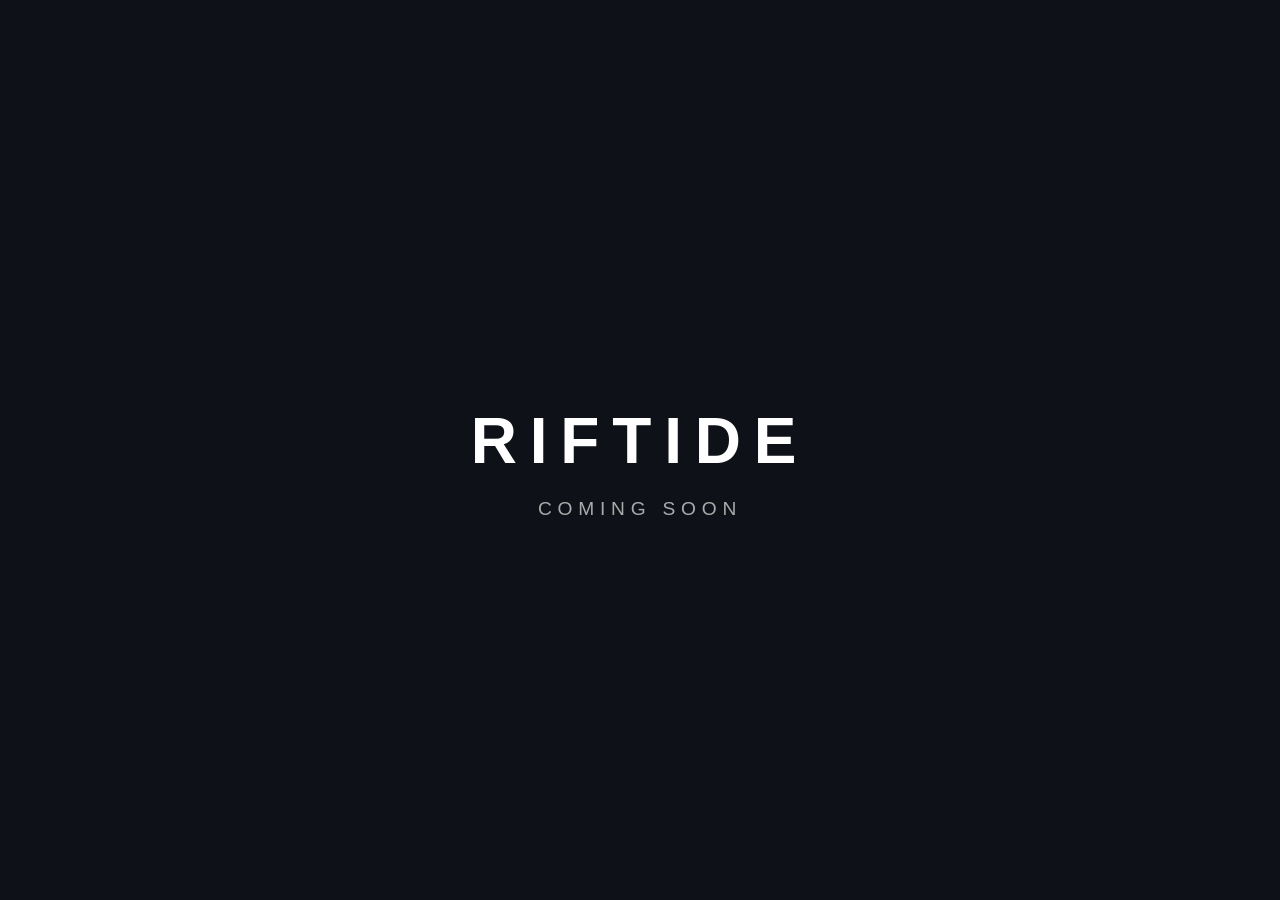
==== index.html @ 98be09d7 "Initial website Coming soon page" ====
<!DOCTYPE html>
<html lang="en">
<head>
  <meta charset="UTF-8" />
  <meta name="viewport" content="width=device-width, initial-scale=1.0" />
  <title>Riftide</title>

  <style>
    body {
      margin: 0;
      height: 100vh;
      display: flex;
      align-items: center;
      justify-content: center;
      background-color: #0e1117;
      color: #ffffff;
      font-family: Arial, Helvetica, sans-serif;
    }

    .container {
      text-align: center;
    }

    h1 {
      font-size: 4rem;
      letter-spacing: 0.2em;
      margin-bottom: 20px;
    }

    p {
      font-size: 1.2rem;
      letter-spacing: 0.3em;
      color: #aaa;
    }
  </style>
</head>
<body>

  <div class="container">
    <h1>RIFTIDE</h1>
    <p>COMING SOON</p>
  </div>

</body>
</html>
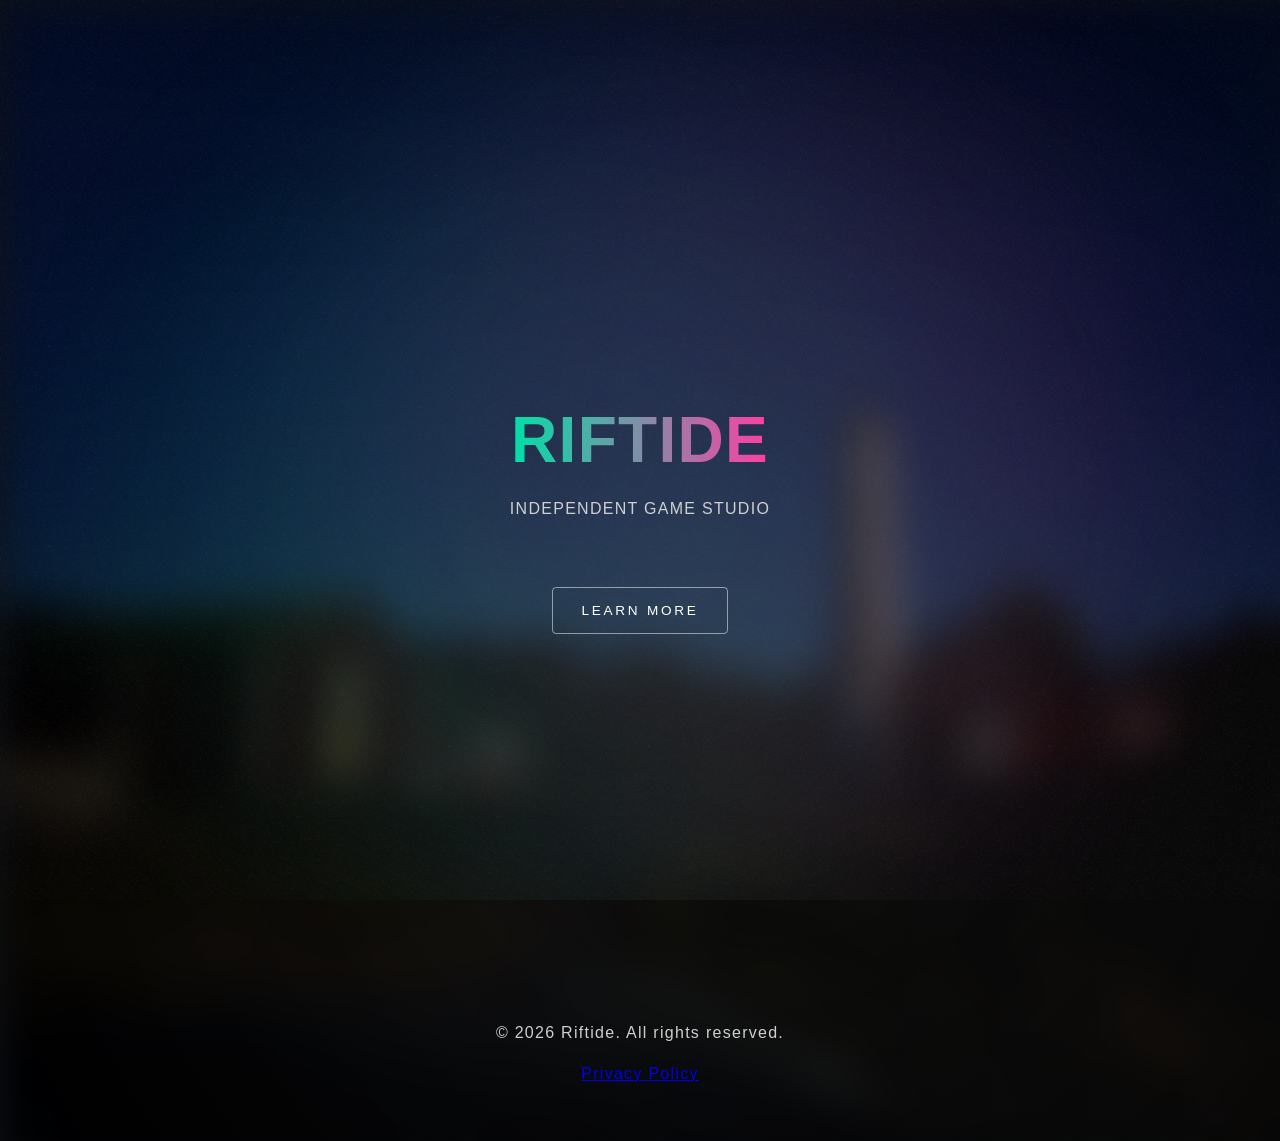
==== commit c57d144d: "Updating the website" ====
--- a/index.html
+++ b/index.html
@@ -1,45 +1,32 @@
 <!DOCTYPE html>
 <html lang="en">
 <head>
-  <meta charset="UTF-8" />
-  <meta name="viewport" content="width=device-width, initial-scale=1.0" />
-  <title>Riftide</title>
+<meta charset="UTF-8">
+<meta name="viewport" content="width=device-width, initial-scale=1.0">
+<title>Riftide</title>
+<link rel="stylesheet" href="style.css">
+</head>
 
-  <style>
-    body {
-      margin: 0;
-      height: 100vh;
-      display: flex;
-      align-items: center;
-      justify-content: center;
-      background-color: #0e1117;
-      color: #ffffff;
-      font-family: Arial, Helvetica, sans-serif;
-    }
-
-    .container {
-      text-align: center;
-    }
-
-    h1 {
-      font-size: 4rem;
-      letter-spacing: 0.2em;
-      margin-bottom: 20px;
-    }
-
-    p {
-      font-size: 1.2rem;
-      letter-spacing: 0.3em;
-      color: #aaa;
-    }
-  </style>
-</head>
 <body>
-
-  <div class="container">
-    <h1>RIFTIDE</h1>
-    <p>COMING SOON</p>
+  <!-- Background Layers -->
+  <div class="background"></div>
+  <div class="ripple"></div>
+  <div class="light"></div>
+  <div class="noise"></div>
+  <div class="orbs">
+    <div class="orb green"></div>
+    <div class="orb pink"></div>
   </div>
 
+  <!-- Hero Container -->
+  <div class="container hero">
+    <h1>RIFTIDE</h1>
+    <p>INDEPENDENT GAME STUDIO</p>
+    <a class="button" href="about.html">LEARN MORE</a>
+  </div>
+<footer>
+<p>&copy; 2026 Riftide. All rights reserved.</p>
+<p><a href="privacy-policy.html">Privacy Policy</a></p> 
+</footer>
 </body>
-</html>
+</html>
--- a/style.css
+++ b/style.css
@@ -0,0 +1,393 @@
+/* =========================
+   Base
+========================= */
+
+body{
+margin:0;
+background:#0e1117;
+color:#ffffff;
+font-family: -apple-system, BlinkMacSystemFont, "Segoe UI", Roboto, Arial, sans-serif;
+letter-spacing:0.08em;
+line-height:1.6;
+overflow-x:hidden;
+align-items: center;
+justify-content: center;
+opacity: 0;
+animation: pageFade 1s ease forwards;
+}
+
+@keyframes pageFade {
+  from { opacity: 0; }
+  to { opacity: 1; }
+}
+
+}
+
+/* =========================
+   Layout
+========================= */
+.centered {
+height: 100vh;             /* full viewport height */
+display: flex;
+flex-direction: column;     /* stack children vertically */
+align-items: center;        /* horizontal centering */
+justify-content: center;    /* vertical centering */
+text-align: center;         /* optional, good for text inside children */
+ }
+.container {
+  position: relative;
+  z-index: 10; /* ensures title and content are on top */
+  max-width: 900px;
+  margin: auto;
+  padding: 40px 30px; /* optional */
+  text-align: center;
+}
+.hero {
+  height: 100vh;             /* full viewport height */
+  display: flex;
+  flex-direction: column;     /* stack items vertically */
+  align-items: center;        /* horizontal centering */
+  justify-content: center;    /* vertical centering */
+  position: relative;
+  z-index: 10;                /* above all background layers */
+  text-align: center;
+}
+
+section{
+margin-top:80px;
+}
+
+/* =========================
+   Typography
+========================= */
+
+h1{
+
+font-size:clamp(2.5rem,6vw,4rem);
+
+background:linear-gradient(
+90deg,
+#00e0a8,
+#ff3ea5
+);
+margin-bottom:5px;
+-webkit-background-clip:text;
+-webkit-text-fill-color:transparent;
+
+}
+
+h2{
+font-size:1.6rem;
+letter-spacing:0.18em;
+margin-bottom:20px;
+color:#f5f5f5;
+}
+
+h3{
+font-size:1rem;
+letter-spacing:0.12em;
+margin-top:10px;
+}
+
+p{
+font-size:1rem;
+color:#cfcfcf;
+max-width:700px;
+margin:0 auto 15px;
+}
+
+/* =========================
+   Button
+========================= */
+
+.button{
+display:inline-block;
+margin-top:50px;
+padding:12px 28px;
+border:1px solid rgba(255,255,255,0.5);
+text-decoration:none;
+color:white;
+letter-spacing:0.2em;
+font-size:0.85rem;
+transition:all 0.25s ease;
+border-radius:4px;
+}
+
+.button:hover{
+background:white;
+color:#0e1117;
+box-shadow:0 0 12px rgba(255,255,255,0.4);
+transform:translateY(-2px);
+}
+
+/* =========================
+   Team
+========================= */
+
+.team-grid{
+display:grid;
+grid-template-columns:repeat(auto-fit,minmax(220px,1fr));
+gap:40px;
+margin-top:40px;
+}
+
+.member{
+padding:20px;
+border-radius:12px;
+
+background:rgba(255,255,255,0.04);
+border:1px solid rgba(255,255,255,0.08);
+
+backdrop-filter:blur(8px);
+
+transition:all 0.25s ease;
+}
+
+.member:hover{
+transform:translateY(-6px);
+background:rgba(255,255,255,0.06);
+}
+
+.member img{
+width:100%;
+border-radius:8px;
+margin-bottom:12px;
+}
+
+/* =========================
+   Background Effects
+========================= */
+
+.background {
+  position: fixed;
+  top: 0;
+  left: 0;
+  width: 130%;
+  height: 130%;
+  
+  /* Layered background: gradients on top, image underneath, fallback color at bottom */
+  background:
+    radial-gradient(circle at 20% 30%, rgba(0,224,168,0.35), transparent 45%),
+    radial-gradient(circle at 80% 60%, rgba(255,62,165,0.35), transparent 50%),
+    radial-gradient(circle at 50% 90%, rgba(0,224,168,0.25), transparent 50%),
+    url("images/bg-subtle.avif") center/cover no-repeat,
+    #0e1117;
+
+  /* optional blend mode to help gradients mix with image */
+  background-blend-mode: overlay;
+
+  animation: auroraMove 120s ease infinite;
+
+  filter: blur(20px);
+  z-index: 0;
+}
+
+.background::before {
+  content: "";
+  position: absolute;
+  top: 0; left: 0;
+  width: 100%; height: 100%;
+  background: url("images/bg-subtle.avif") center/cover no-repeat;
+  opacity: 0.15;       /* subtle peek-through */
+  z-index: -1;          /* behind gradients and other layers */
+}
+
+@keyframes auroraMove{
+
+0%{transform:translate(0,0);}
+50%{transform:translate(-5%,3%);}
+100%{transform:translate(0,0);}
+
+}
+.ripple{
+position:fixed;
+top:0;
+left:0;
+width:200%;
+height:200%;
+
+background:
+radial-gradient(circle at 30% 40%, rgba(255,255,255,0.05), transparent 40%),
+radial-gradient(circle at 70% 60%, rgba(255,255,255,0.04), transparent 45%);
+
+animation:rippleMove 60s linear infinite;
+
+z-index:1;
+}
+
+@keyframes rippleMove{
+
+0%{
+transform:translate(-10%, -10%) rotate(0deg);
+}
+
+50%{
+transform:translate(-15%, -12%) rotate(2deg);
+}
+
+100%{
+transform:translate(-10%, -10%) rotate(0deg);
+}
+
+}
+.noise{
+
+position:fixed;
+top:0;
+left:0;
+
+width:100%;
+height:100%;
+
+background-image:url("images/noise.png");
+
+opacity:0.5;
+
+pointer-events:none;
+
+z-index:1;
+
+}
+
+/* Ripple */
+
+.ripple{
+position:fixed;
+top:0;
+left:0;
+width:200%;
+height:200%;
+
+background:
+radial-gradient(circle at 30% 40%, rgba(255,255,255,0.05), transparent 40%),
+radial-gradient(circle at 70% 60%, rgba(255,255,255,0.04), transparent 45%);
+
+animation:rippleMove 60s linear infinite;
+
+z-index:1;
+}
+
+@keyframes rippleMove{
+
+0%{
+transform:translate(-10%, -10%) rotate(0deg);
+}
+
+50%{
+transform:translate(-15%, -12%) rotate(2deg);
+}
+
+100%{
+transform:translate(-10%, -10%) rotate(0deg);
+}
+
+}
+
+/* =========================
+   Footer
+========================= */
+
+footer{
+text-align: center;
+padding: 40px 20px;
+color: #aaa;
+font-size: 0.8rem;
+letter-spacing: 0.1em;
+z-index: 10;   /* make sure it's above background layers */
+position: relative;
+}
+}
+
+footer a{
+color: var(--accent1);      /* change to your desired color */
+text-decoration:none;
+}
+
+footer a:hover{
+text-decoration:underline;
+color: #00ffe0;       /* optional: slightly different shade on hover */
+}
+
+.subtitle{
+font-size:0.8rem;
+letter-spacing:0.3em;
+color:#aaa;
+margin-bottom:50px;
+text-transform:uppercase;
+}
+
+.role{
+font-size:0.8rem;
+color:#aaa;
+letter-spacing:0.15em;
+text-transform:uppercase;
+margin-top:6px;
+}
+
+:root{
+  --bg:#0e1117;
+  --muted:#cfcfcf;
+  --accent1:#00e0a8;
+  --accent2:#ff3ea5;
+  --card-bg: rgba(255,255,255,0.04);
+  --gap: 32px;
+}
+
+
+
+.orbs{
+
+position:fixed;
+top:0;
+left:0;
+
+width:100%;
+height:100%;
+
+overflow:hidden;
+
+z-index:0;
+
+}
+
+.orb{
+
+position:absolute;
+
+width:800px;
+height:800px;
+
+border-radius:100%;
+
+filter:blur(120px);
+
+opacity:0.10;
+
+animation:float 20s ease-in-out infinite;
+
+}
+
+.orb.green{
+
+background:#00e0a8;
+
+top:10%;
+left:15%;
+
+}
+
+.orb.pink{
+
+background:#ff3ea5;
+
+bottom:5%;
+right:10%;
+
+}
+
+@keyframes float{
+
+0%,100%{transform:translateY(0);}
+50%{transform:translateY(-40px);}
+
+}
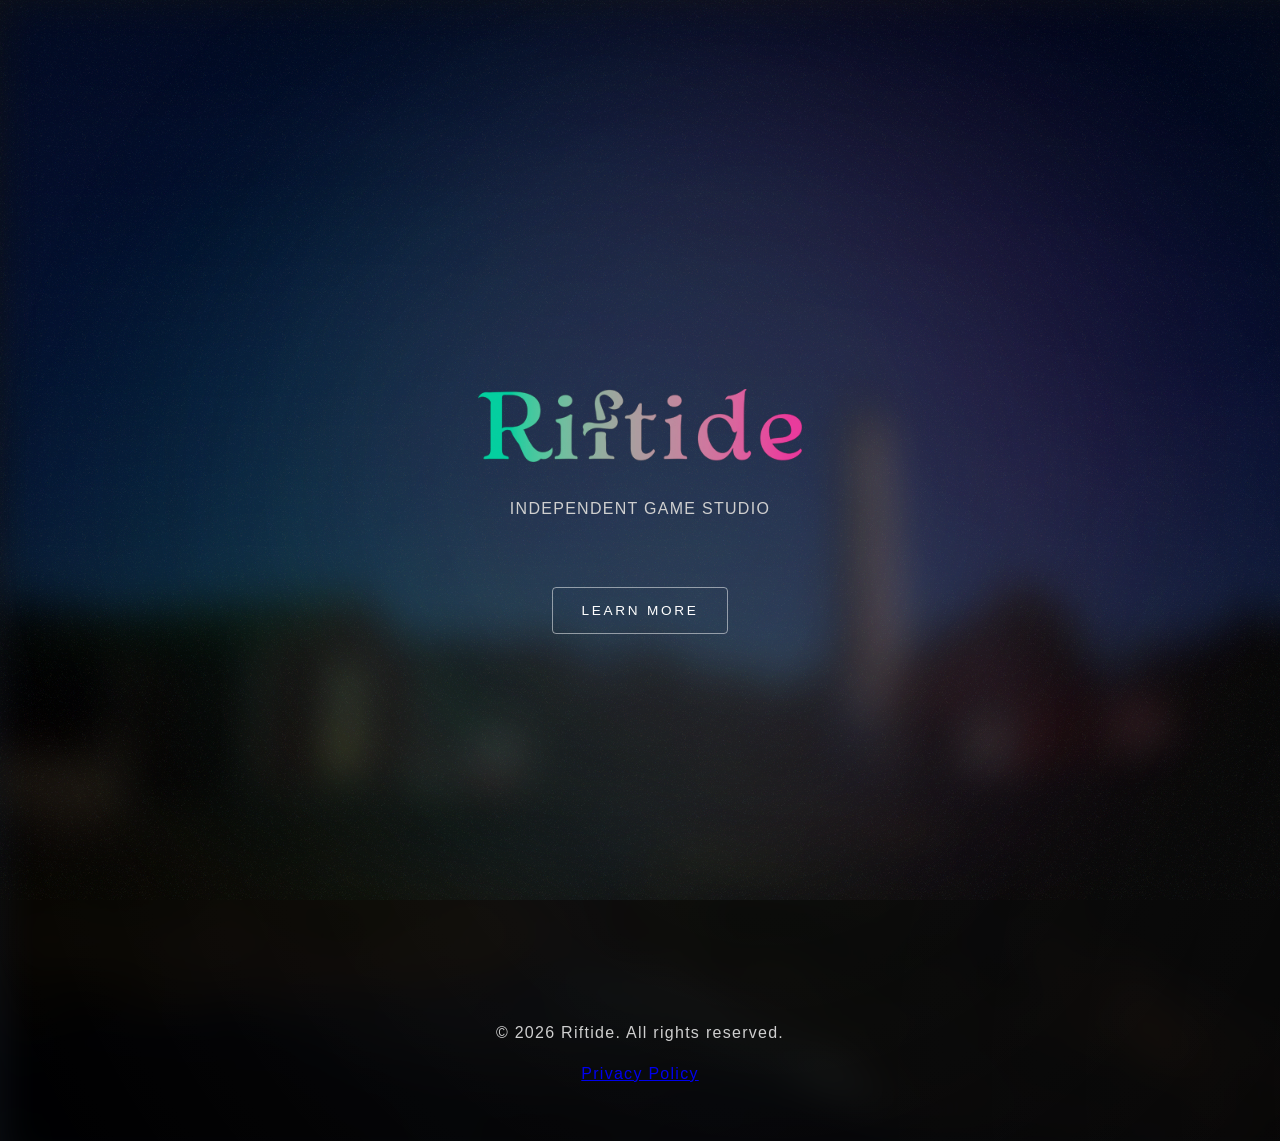
==== commit 5233445f: "Added the logo image" ====
--- a/index.html
+++ b/index.html
@@ -20,7 +20,11 @@
 
   <!-- Hero Container -->
   <div class="container hero">
-    <h1>RIFTIDE</h1>
+  <h1><picture>
+  <source type="image/avif" srcset="images/Riftide_Logo.avif 480w, images/Riftide_Logo.avif 800w">
+  <source type="image/webp" srcset="images/Riftide_Logo.avif, images/Riftide_Logo.avif 800w">
+  <img src="images/Riftide_Logo.avif" alt="Riftide Logo" loading="lazy" style="width:50%;height:auto;">
+</picture></h1>
     <p>INDEPENDENT GAME STUDIO</p>
     <a class="button" href="about.html">LEARN MORE</a>
   </div>
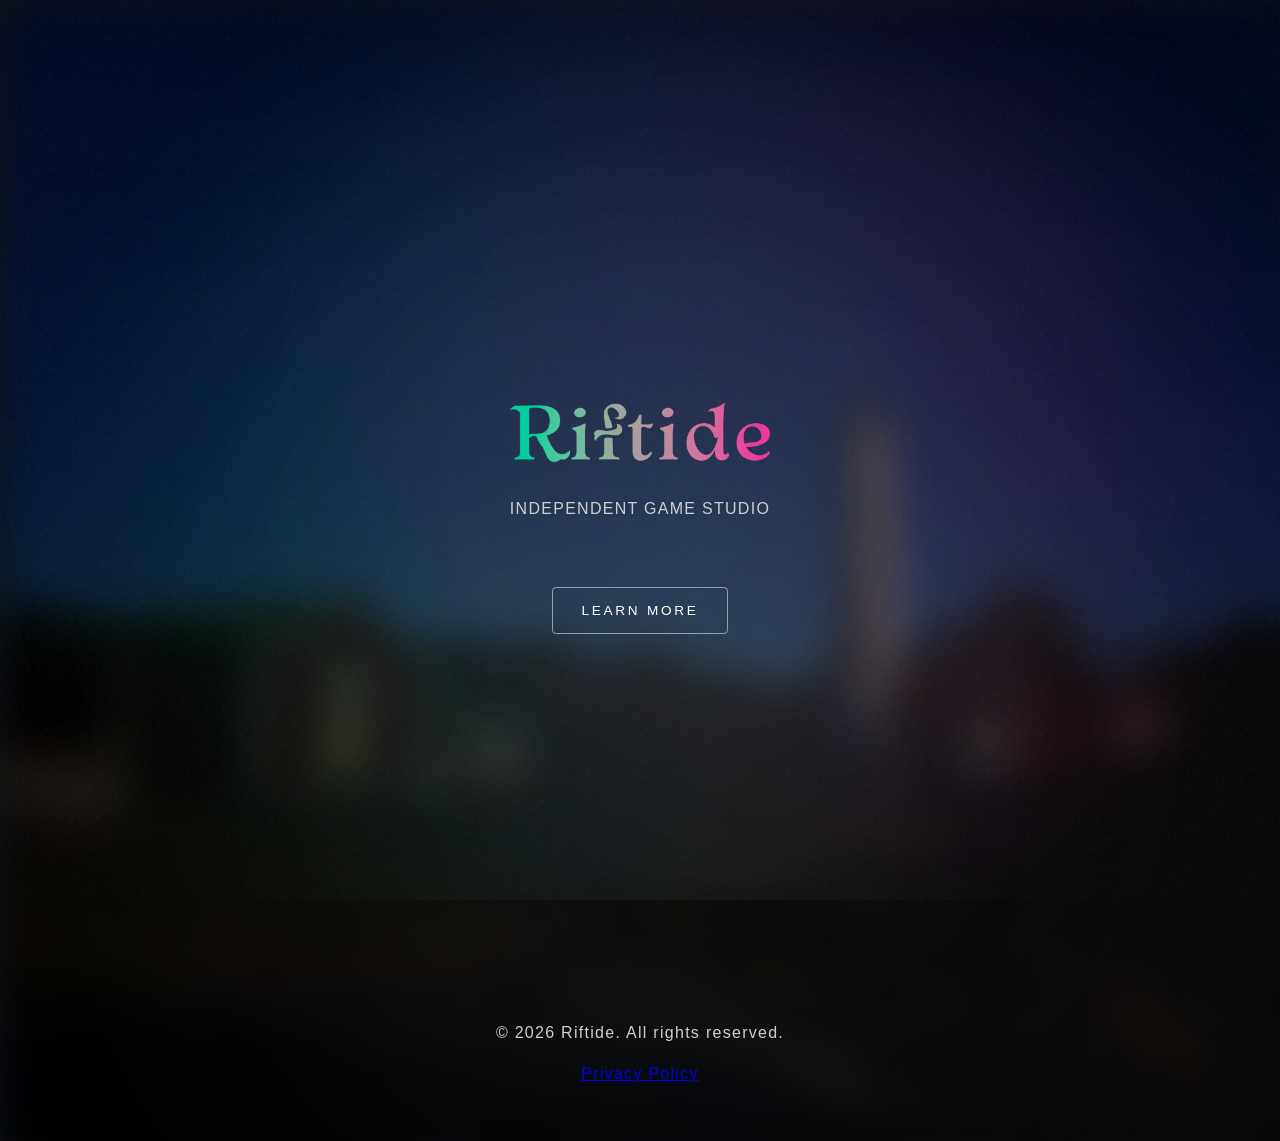
==== commit 0ca0370a: "logo size clamp" ====
--- a/index.html
+++ b/index.html
@@ -23,7 +23,8 @@
   <h1><picture>
   <source type="image/avif" srcset="images/Riftide_Logo.avif 480w, images/Riftide_Logo.avif 800w">
   <source type="image/webp" srcset="images/Riftide_Logo.avif, images/Riftide_Logo.avif 800w">
-  <img src="images/Riftide_Logo.avif" alt="Riftide Logo" loading="lazy" style="width:50%;height:auto;">
+  <img src="images/Riftide_Logo.avif" alt="Riftide Logo" loading="lazy"
+style="width: clamp(200px, 40%, 400px); height: auto;">
 </picture></h1>
     <p>INDEPENDENT GAME STUDIO</p>
     <a class="button" href="about.html">LEARN MORE</a>
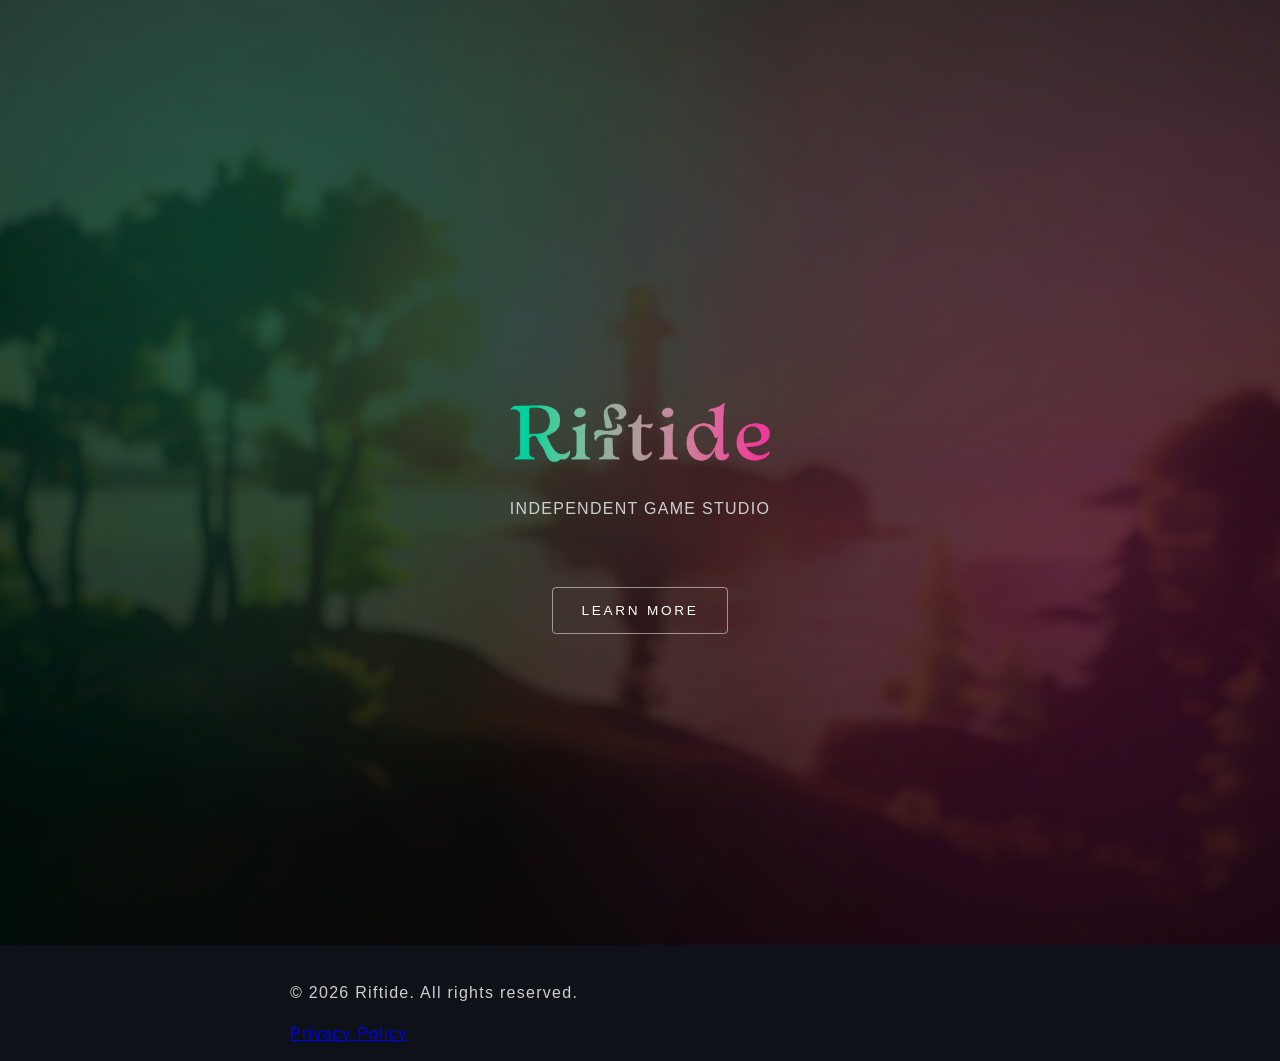
==== commit 0f7d148b: "deleted unnecessary lines" ====
--- a/index.html
+++ b/index.html
@@ -10,12 +10,8 @@
 <body>
   <!-- Background Layers -->
   <div class="background"></div>
-  <div class="ripple"></div>
   <div class="light"></div>
   <div class="noise"></div>
-  <div class="orbs">
-    <div class="orb green"></div>
-    <div class="orb pink"></div>
   </div>
 
   <!-- Hero Container -->
--- a/style.css
+++ b/style.css
@@ -78,7 +78,7 @@
 
 h2{
 font-size:1.6rem;
-letter-spacing:0.18em;
+letter-spacing:0.08em;
 margin-bottom:20px;
 color:#f5f5f5;
 }
@@ -158,236 +158,92 @@
    Background Effects
 ========================= */
 
+:root {
+  --bg: #0e1117;
+  --muted: #cfcfcf;
+  --accent1: #00e0a8;
+  --accent2: #ff3ea5;
+  --card-bg: rgba(255,255,255,0.04);
+  --gap: 32px;
+}
+
+/* 1. Optimized Background: Reduced size to 110% to lower paint area */
 .background {
+  position: fixed;
+  top: -5dvh; 
+  left: -5vw; 
+  width: 110vw;
+  height: 110dvh;
+  background-color: var(--bg);
+  background-image: 
+    radial-gradient(circle at 20% 30%, rgba(0,224,168,0.2), transparent 45%),
+    radial-gradient(circle at 80% 60%, rgba(255,62,165,0.2), transparent 50%),
+    url("images/bg2.avif");
+  background-position: center;
+  background-size: cover;
+  background-repeat: no-repeat;
+  
+
+
+/* 3. Ripple: Combined and Deduplicated */
+.ripple {
+  position: fixed;
+  top: -10%;
+  left: -10%;
+  width: 120%;
+  height: 120%;
+  background: 
+    radial-gradient(circle at 30% 40%, rgba(255,255,255,0.03), transparent 40%),
+    radial-gradient(circle at 70% 60%, rgba(255,255,255,0.02), transparent 45%);
+  animation: rippleMove 60s linear infinite;
+  z-index: 1;
+  pointer-events: none;
+}
+
+/* 4. Noise: Added specific display optimization */
+.noise {
   position: fixed;
   top: 0;
   left: 0;
-  width: 130%;
-  height: 130%;
-  
-  /* Layered background: gradients on top, image underneath, fallback color at bottom */
-  background:
-    radial-gradient(circle at 20% 30%, rgba(0,224,168,0.35), transparent 45%),
-    radial-gradient(circle at 80% 60%, rgba(255,62,165,0.35), transparent 50%),
-    radial-gradient(circle at 50% 90%, rgba(0,224,168,0.25), transparent 50%),
-    url("images/bg-subtle.avif") center/cover no-repeat,
-    #0e1117;
-
-  /* optional blend mode to help gradients mix with image */
-  background-blend-mode: overlay;
-
-  animation: auroraMove 120s ease infinite;
-
-  filter: blur(20px);
-  z-index: 0;
-}
-
-.background::before {
-  content: "";
-  position: absolute;
-  top: 0; left: 0;
-  width: 100%; height: 100%;
-  background: url("images/bg-subtle.avif") center/cover no-repeat;
-  opacity: 0.15;       /* subtle peek-through */
-  z-index: -1;          /* behind gradients and other layers */
-}
-
-@keyframes auroraMove{
-
-0%{transform:translate(0,0);}
-50%{transform:translate(-5%,3%);}
-100%{transform:translate(0,0);}
-
-}
-.ripple{
-position:fixed;
-top:0;
-left:0;
-width:200%;
-height:200%;
-
-background:
-radial-gradient(circle at 30% 40%, rgba(255,255,255,0.05), transparent 40%),
-radial-gradient(circle at 70% 60%, rgba(255,255,255,0.04), transparent 45%);
-
-animation:rippleMove 60s linear infinite;
-
-z-index:1;
-}
-
-@keyframes rippleMove{
-
-0%{
-transform:translate(-10%, -10%) rotate(0deg);
-}
-
-50%{
-transform:translate(-15%, -12%) rotate(2deg);
-}
-
-100%{
-transform:translate(-10%, -10%) rotate(0deg);
-}
-
-}
-.noise{
-
-position:fixed;
-top:0;
-left:0;
-
-width:100%;
-height:100%;
-
-background-image:url("images/noise.png");
-
-opacity:0.5;
-
-pointer-events:none;
-
-z-index:1;
-
-}
-
-/* Ripple */
-
-.ripple{
-position:fixed;
-top:0;
-left:0;
-width:200%;
-height:200%;
-
-background:
-radial-gradient(circle at 30% 40%, rgba(255,255,255,0.05), transparent 40%),
-radial-gradient(circle at 70% 60%, rgba(255,255,255,0.04), transparent 45%);
-
-animation:rippleMove 60s linear infinite;
-
-z-index:1;
-}
-
-@keyframes rippleMove{
-
-0%{
-transform:translate(-10%, -10%) rotate(0deg);
-}
-
-50%{
-transform:translate(-15%, -12%) rotate(2deg);
-}
-
-100%{
-transform:translate(-10%, -10%) rotate(0deg);
-}
-
-}
-
-/* =========================
-   Footer
-========================= */
-
-footer{
-text-align: center;
-padding: 40px 20px;
-color: #aaa;
-font-size: 0.8rem;
-letter-spacing: 0.1em;
-z-index: 10;   /* make sure it's above background layers */
-position: relative;
-}
-}
-
-footer a{
-color: var(--accent1);      /* change to your desired color */
-text-decoration:none;
-}
-
-footer a:hover{
-text-decoration:underline;
-color: #00ffe0;       /* optional: slightly different shade on hover */
-}
-
-.subtitle{
-font-size:0.8rem;
-letter-spacing:0.3em;
-color:#aaa;
-margin-bottom:50px;
-text-transform:uppercase;
-}
-
-.role{
-font-size:0.8rem;
-color:#aaa;
-letter-spacing:0.15em;
-text-transform:uppercase;
-margin-top:6px;
-}
-
-:root{
-  --bg:#0e1117;
-  --muted:#cfcfcf;
-  --accent1:#00e0a8;
-  --accent2:#ff3ea5;
-  --card-bg: rgba(255,255,255,0.04);
-  --gap: 32px;
-}
-
-
-
-.orbs{
-
-position:fixed;
-top:0;
-left:0;
-
-width:100%;
-height:100%;
-
-overflow:hidden;
-
-z-index:0;
-
-}
-
-.orb{
-
-position:absolute;
-
-width:800px;
-height:800px;
-
-border-radius:100%;
-
-filter:blur(120px);
-
-opacity:0.10;
-
-animation:float 20s ease-in-out infinite;
-
-}
-
-.orb.green{
-
-background:#00e0a8;
-
-top:10%;
-left:15%;
-
-}
-
-.orb.pink{
-
-background:#ff3ea5;
-
-bottom:5%;
-right:10%;
-
-}
-
-@keyframes float{
-
-0%,100%{transform:translateY(0);}
-50%{transform:translateY(-40px);}
-
-}+  width: 100%;
+  height: 100%;
+  background-image: url("images/noise.png");
+  opacity: 0.3; /* Slightly lower opacity for clarity */
+  pointer-events: none;
+  z-index: 2;
+  /* Prevents Chrome from trying to "smooth" the noise texture */
+  image-rendering: pixelated; 
+}
+
+/* Keyframes Optimized for GPU */
+@keyframes auroraMove {
+  0%, 100% { transform: translate3d(0,0,0); }
+  50% { transform: translate3d(-2%, 1%, 0); }
+}
+
+@keyframes float {
+  0%, 100% { transform: translate3d(0,0,0); }
+  50% { transform: translate3d(0, -30px, 0); }
+}
+
+@keyframes rippleMove {
+  0% { transform: translate3d(0,0,0) rotate(0deg); }
+  100% { transform: translate3d(0,0,0) rotate(360deg); } /* Cleaner rotation */
+}
+
+/* Footer & Typography */
+footer {
+  position: relative;
+  text-align: center;
+  padding: 60px 20px;
+  color: #aaa;
+  font-size: 0.8rem;
+  letter-spacing: 0.1em;
+  z-index: 10;
+}
+
+footer a { color: var(--accent1); text-decoration: none; transition: color 0.3s; }
+footer a:hover { text-decoration: underline; color: #00ffe0; }
+
+.subtitle { font-size: 0.8rem; letter-spacing: 0.3em; color: #aaa; margin-bottom: 50px; text-transform: uppercase; }
+.role { font-size: 0.8rem; color: #aaa; letter-spacing: 0.15em; text-transform: uppercase; margin-top: 6px; }
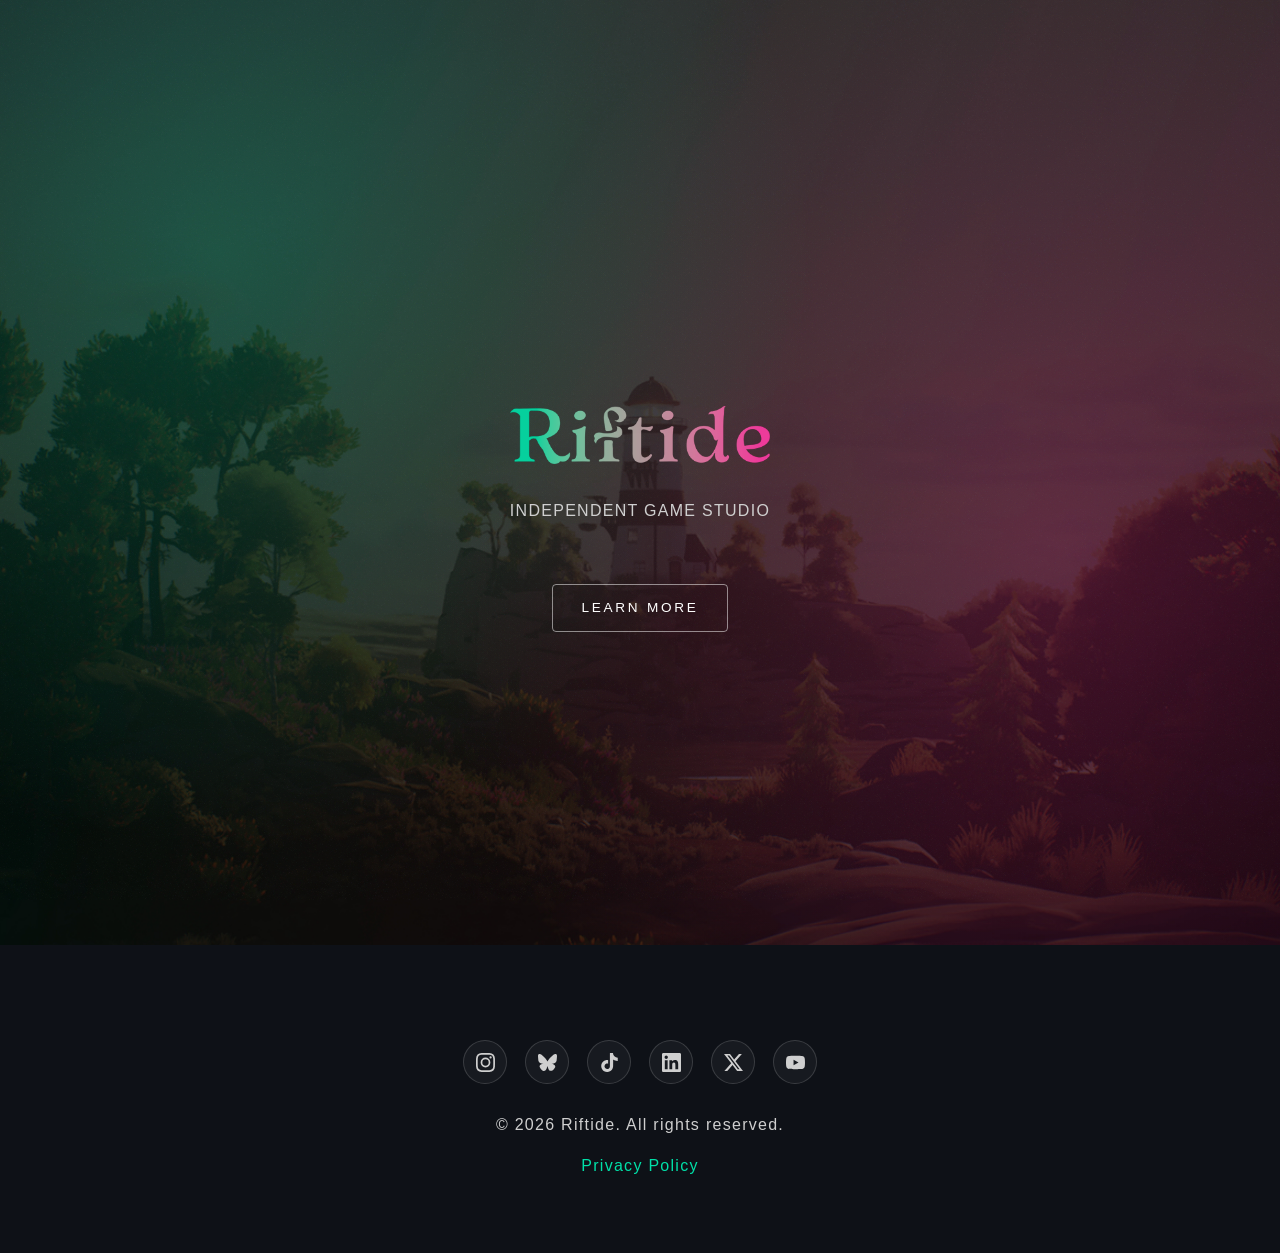
==== commit 3afd0194: "website update" ====
--- a/index.html
+++ b/index.html
@@ -4,17 +4,26 @@
 <meta charset="UTF-8">
 <meta name="viewport" content="width=device-width, initial-scale=1.0">
 <title>Riftide</title>
+<meta name="description" content="Riftide is an independent game studio from Finland crafting story-driven games — worlds to step into and stories that stay with you.">
+<link rel="canonical" href="https://riftidestudio.com/">
+<meta property="og:type" content="website">
+<meta property="og:site_name" content="Riftide">
+<meta property="og:title" content="RIFTIDE — Independent Game Studio">
+<meta property="og:description" content="Riftide is an independent game studio from Finland crafting story-driven games — worlds to step into and stories that stay with you.">
+<meta property="og:image" content="https://riftidestudio.com/social-preview.png">
+<meta property="og:url" content="https://riftidestudio.com/">
+<meta name="twitter:card" content="summary_large_image">
 <link rel="stylesheet" href="style.css">
+<script type="application/ld+json">
+{"@context":"https://schema.org","@type":"Organization","name":"Riftide","url":"https://riftidestudio.com","logo":"https://riftidestudio.com/images/Riftide_Logo.avif","sameAs":["https://www.instagram.com/riftidestudio","https://bsky.app/profile/riftide.bsky.social","https://www.tiktok.com/@riftidestudio","https://www.linkedin.com/company/riftide","https://x.com/YOUR_HANDLE","https://www.youtube.com/@YOUR_HANDLE"]}
+</script>
 </head>
 
 <body>
-  <!-- Background Layers -->
   <div class="background"></div>
   <div class="light"></div>
   <div class="noise"></div>
-  </div>
 
-  <!-- Hero Container -->
   <div class="container hero">
   <h1><picture>
   <source type="image/avif" srcset="images/Riftide_Logo.avif 480w, images/Riftide_Logo.avif 800w">
@@ -23,9 +32,20 @@
 style="width: clamp(200px, 40%, 400px); height: auto;">
 </picture></h1>
     <p>INDEPENDENT GAME STUDIO</p>
-    <a class="button" href="about.html">LEARN MORE</a>
+    <div class="cta-row">
+     
+	 <a class="button" href="about.html">LEARN MORE</a>
+    </div>
   </div>
 <footer>
+<div class="socials" aria-label="Riftide on social media">
+<a href="https://www.instagram.com/riftidestudio" target="_blank" rel="noopener" aria-label="Instagram"><svg viewBox="0 0 24 24" xmlns="http://www.w3.org/2000/svg" aria-hidden="true"><path d="M12 2.163c3.204 0 3.584.012 4.85.07 3.252.148 4.771 1.691 4.919 4.919.058 1.265.069 1.645.069 4.849 0 3.205-.012 3.584-.069 4.849-.149 3.225-1.664 4.771-4.919 4.919-1.266.058-1.644.07-4.85.07-3.204 0-3.584-.012-4.849-.07-3.26-.149-4.771-1.699-4.919-4.92-.058-1.265-.07-1.644-.07-4.849 0-3.204.013-3.583.07-4.849.149-3.227 1.664-4.771 4.919-4.919 1.266-.057 1.645-.069 4.849-.069zM12 0C8.741 0 8.333.014 7.053.072 2.695.272.273 2.69.073 7.052.014 8.333 0 8.741 0 12c0 3.259.014 3.668.072 4.948.2 4.358 2.618 6.78 6.98 6.98C8.333 23.986 8.741 24 12 24c3.259 0 3.668-.014 4.948-.072 4.354-.2 6.782-2.618 6.979-6.98.059-1.28.073-1.689.073-4.948 0-3.259-.014-3.667-.072-4.947-.196-4.354-2.617-6.78-6.979-6.98C15.668.014 15.259 0 12 0zm0 5.838a6.162 6.162 0 1 0 0 12.324 6.162 6.162 0 0 0 0-12.324zM12 16a4 4 0 1 1 0-8 4 4 0 0 1 0 8zm6.406-11.845a1.44 1.44 0 1 0 0 2.881 1.44 1.44 0 0 0 0-2.881z"/></svg></a>
+<a href="https://bsky.app/profile/riftide.bsky.social" target="_blank" rel="noopener" aria-label="Bluesky"><svg viewBox="0 0 24 24" xmlns="http://www.w3.org/2000/svg" aria-hidden="true"><path d="M12 10.8c-1.087-2.114-4.046-6.053-6.798-7.995C2.566.944 1.561 1.266.902 1.565.139 1.908 0 3.08 0 3.768c0 .69.378 5.65.624 6.479.815 2.736 3.713 3.66 6.383 3.364.136-.02.275-.039.415-.056-.138.022-.276.04-.415.056-3.912.58-7.387 2.005-2.83 7.078 5.013 5.19 6.87-1.113 7.823-4.308.953 3.195 2.05 9.271 7.733 4.308 4.267-4.308 1.172-6.498-2.74-7.078a8.741 8.741 0 0 1-.415-.056c.14.017.279.036.415.056 2.67.297 5.568-.628 6.383-3.364.246-.828.624-5.79.624-6.478 0-.69-.139-1.861-.902-2.206-.659-.298-1.664-.62-4.3 1.24C16.046 4.748 13.087 8.687 12 10.8Z"/></svg></a>
+<a href="https://www.tiktok.com/@riftidestudio" target="_blank" rel="noopener" aria-label="TikTok"><svg viewBox="0 0 24 24" xmlns="http://www.w3.org/2000/svg" aria-hidden="true"><path d="M12.525.02c1.31-.02 2.61-.01 3.91-.02.08 1.53.63 3.09 1.75 4.17 1.12 1.11 2.7 1.62 4.24 1.79v4.03c-1.44-.05-2.89-.35-4.2-.97-.57-.26-1.1-.59-1.62-.93-.01 2.92.01 5.84-.02 8.75-.08 1.4-.54 2.79-1.35 3.94-1.31 1.92-3.58 3.17-5.91 3.21-1.43.08-2.86-.31-4.08-1.03-2.02-1.19-3.44-3.37-3.65-5.71-.02-.5-.03-1-.01-1.49.18-1.9 1.12-3.72 2.58-4.96 1.66-1.44 3.98-2.13 6.15-1.72.02 1.48-.04 2.96-.04 4.44-.99-.32-2.15-.23-3.02.37-.63.41-1.11 1.04-1.36 1.75-.21.51-.15 1.07-.14 1.61.24 1.64 1.82 3.02 3.5 2.87 1.12-.01 2.19-.66 2.77-1.61.19-.33.4-.67.41-1.06.1-1.79.06-3.57.07-5.36.01-4.03-.01-8.05.02-12.07z"/></svg></a>
+<a href="https://www.linkedin.com/company/riftide" target="_blank" rel="noopener" aria-label="LinkedIn"><svg viewBox="0 0 24 24" xmlns="http://www.w3.org/2000/svg" aria-hidden="true"><path d="M20.447 20.452h-3.554v-5.569c0-1.328-.027-3.037-1.852-3.037-1.853 0-2.136 1.445-2.136 2.939v5.667H9.351V9h3.414v1.561h.046c.477-.9 1.637-1.85 3.37-1.85 3.601 0 4.267 2.37 4.267 5.455v6.286zM5.337 7.433c-1.144 0-2.063-.926-2.063-2.065 0-1.138.92-2.063 2.063-2.063 1.14 0 2.064.925 2.064 2.063 0 1.139-.925 2.065-2.064 2.065zm1.782 13.019H3.555V9h3.564v11.452zM22.225 0H1.771C.792 0 0 .774 0 1.729v20.542C0 23.227.792 24 1.771 24h20.451C23.2 24 24 23.227 24 22.271V1.729C24 .774 23.2 0 22.225 0z"/></svg></a>
+<a href="https://x.com/riftidestudio" target="_blank" rel="noopener" aria-label="X (Twitter)"><svg viewBox="0 0 24 24" xmlns="http://www.w3.org/2000/svg" aria-hidden="true"><path d="M18.901 1.153h3.68l-8.04 9.19L24 22.846h-7.406l-5.8-7.584-6.638 7.584H.474l8.6-9.83L0 1.154h7.594l5.243 6.932ZM17.61 20.644h2.039L6.486 3.24H4.298Z"/></svg></a>
+<a href="https://www.youtube.com/@riftidestudio" target="_blank" rel="noopener" aria-label="YouTube"><svg viewBox="0 0 24 24" xmlns="http://www.w3.org/2000/svg" aria-hidden="true"><path d="M23.498 6.186a3.016 3.016 0 0 0-2.122-2.136C19.505 3.545 12 3.545 12 3.545s-7.505 0-9.377.505A3.017 3.017 0 0 0 .502 6.186C0 8.07 0 12 0 12s0 3.93.502 5.814a3.016 3.016 0 0 0 2.122 2.136c1.871.505 9.376.505 9.376.505s7.505 0 9.377-.505a3.015 3.015 0 0 0 2.122-2.136C24 15.93 24 12 24 12s0-3.93-.502-5.814zM9.545 15.568V8.432L15.818 12l-6.273 3.568z"/></svg></a>
+</div>
 <p>&copy; 2026 Riftide. All rights reserved.</p>
 <p><a href="privacy-policy.html">Privacy Policy</a></p> 
 </footer>
--- a/style.css
+++ b/style.css
@@ -19,8 +19,6 @@
 @keyframes pageFade {
   from { opacity: 0; }
   to { opacity: 1; }
-}
-
 }
 
 /* =========================
@@ -182,7 +180,7 @@
   background-position: center;
   background-size: cover;
   background-repeat: no-repeat;
-  
+  }
 
 
 /* 3. Ripple: Combined and Deduplicated */
@@ -246,4 +244,209 @@
 footer a:hover { text-decoration: underline; color: #00ffe0; }
 
 .subtitle { font-size: 0.8rem; letter-spacing: 0.3em; color: #aaa; margin-bottom: 50px; text-transform: uppercase; }
-.role { font-size: 0.8rem; color: #aaa; letter-spacing: 0.15em; text-transform: uppercase; margin-top: 6px; }+.role { font-size: 0.8rem; color: #aaa; letter-spacing: 0.15em; text-transform: uppercase; margin-top: 6px; }
+
+/* =========================
+   Social Links
+========================= */
+
+.socials{
+display:flex;
+justify-content:center;
+align-items:center;
+gap:18px;
+margin-bottom:28px;
+}
+
+.socials a{
+display:inline-flex;
+align-items:center;
+justify-content:center;
+width:42px;
+height:42px;
+border-radius:50%;
+color:#cfcfcf;
+text-decoration:none;
+border:1px solid rgba(255,255,255,0.15);
+background:rgba(255,255,255,0.04);
+transition:all 0.25s ease;
+}
+
+.socials a svg{
+width:19px;
+height:19px;
+fill:currentColor;
+}
+
+.socials a:hover,
+.socials a:focus-visible{
+color:#ffffff;
+border-color:var(--accent1);
+box-shadow:0 0 12px rgba(0,224,168,0.35);
+transform:translateY(-3px);
+}
+
+/* =========================
+   Steam Button (primary CTA)
+========================= */
+
+.button-steam{
+display:inline-flex;
+align-items:center;
+gap:12px;
+margin-top:30px;
+padding:14px 32px;
+border-radius:4px;
+text-decoration:none;
+color:#0e1117;
+font-weight:700;
+font-size:0.9rem;
+letter-spacing:0.2em;
+background:linear-gradient(90deg,var(--accent1),var(--accent2));
+box-shadow:0 0 18px rgba(0,224,168,0.25);
+transition:all 0.25s ease;
+}
+
+.button-steam svg{
+width:22px;
+height:22px;
+fill:currentColor;
+flex-shrink:0;
+}
+
+.button-steam:hover,
+.button-steam:focus-visible{
+transform:translateY(-2px);
+box-shadow:0 0 26px rgba(255,62,165,0.45);
+}
+
+/* Hero CTA row: Steam button + secondary button side by side */
+.cta-row{
+display:flex;
+flex-wrap:wrap;
+justify-content:center;
+align-items:center;
+gap:18px;
+margin-top:45px;
+}
+
+.cta-row .button,
+.cta-row .button-steam{
+margin-top:0;
+}
+
+@media (prefers-reduced-motion: reduce){
+.socials a,
+.button-steam,
+.button{
+transition:none;
+}
+.socials a:hover,
+.button-steam:hover,
+.button:hover{
+transform:none;
+}
+}
+
+/* =========================
+   Screenshot Gallery
+========================= */
+
+.gallery{
+position:relative;
+max-width:760px;
+margin:40px auto 0;
+border-radius:12px;
+overflow:hidden;
+border:1px solid rgba(255,255,255,0.08);
+background:rgba(255,255,255,0.04);
+}
+
+.gallery:focus-visible{
+outline:2px solid var(--accent1);
+outline-offset:3px;
+}
+
+.gallery-track{
+display:flex;
+transition:transform 0.45s ease;
+}
+
+.gallery-slide{
+flex:0 0 100%;
+margin:0;
+aspect-ratio:16/9;
+}
+
+.gallery-slide img{
+width:100%;
+height:100%;
+object-fit:cover;
+display:block;
+}
+
+.gallery-btn{
+position:absolute;
+top:50%;
+transform:translateY(-50%);
+width:42px;
+height:42px;
+display:flex;
+align-items:center;
+justify-content:center;
+border-radius:50%;
+border:1px solid rgba(255,255,255,0.25);
+background:rgba(14,17,23,0.55);
+color:#ffffff;
+cursor:pointer;
+transition:border-color 0.25s ease, box-shadow 0.25s ease;
+backdrop-filter:blur(4px);
+}
+
+.gallery-btn svg{
+width:20px;
+height:20px;
+}
+
+.gallery-btn.prev{left:12px;}
+.gallery-btn.next{right:12px;}
+
+.gallery-btn:hover,
+.gallery-btn:focus-visible{
+border-color:var(--accent1);
+box-shadow:0 0 12px rgba(0,224,168,0.35);
+}
+
+.gallery-dots{
+display:flex;
+justify-content:center;
+gap:10px;
+margin-top:16px;
+}
+
+.gallery-dot{
+width:10px;
+height:10px;
+padding:0;
+border-radius:50%;
+border:1px solid rgba(255,255,255,0.4);
+background:transparent;
+cursor:pointer;
+transition:background 0.25s ease, border-color 0.25s ease;
+}
+
+.gallery-dot:hover,
+.gallery-dot:focus-visible{
+border-color:var(--accent1);
+}
+
+.gallery-dot.active{
+background:linear-gradient(90deg,var(--accent1),var(--accent2));
+border-color:transparent;
+}
+
+@media (prefers-reduced-motion: reduce){
+.gallery-track{
+transition:none;
+}
+}
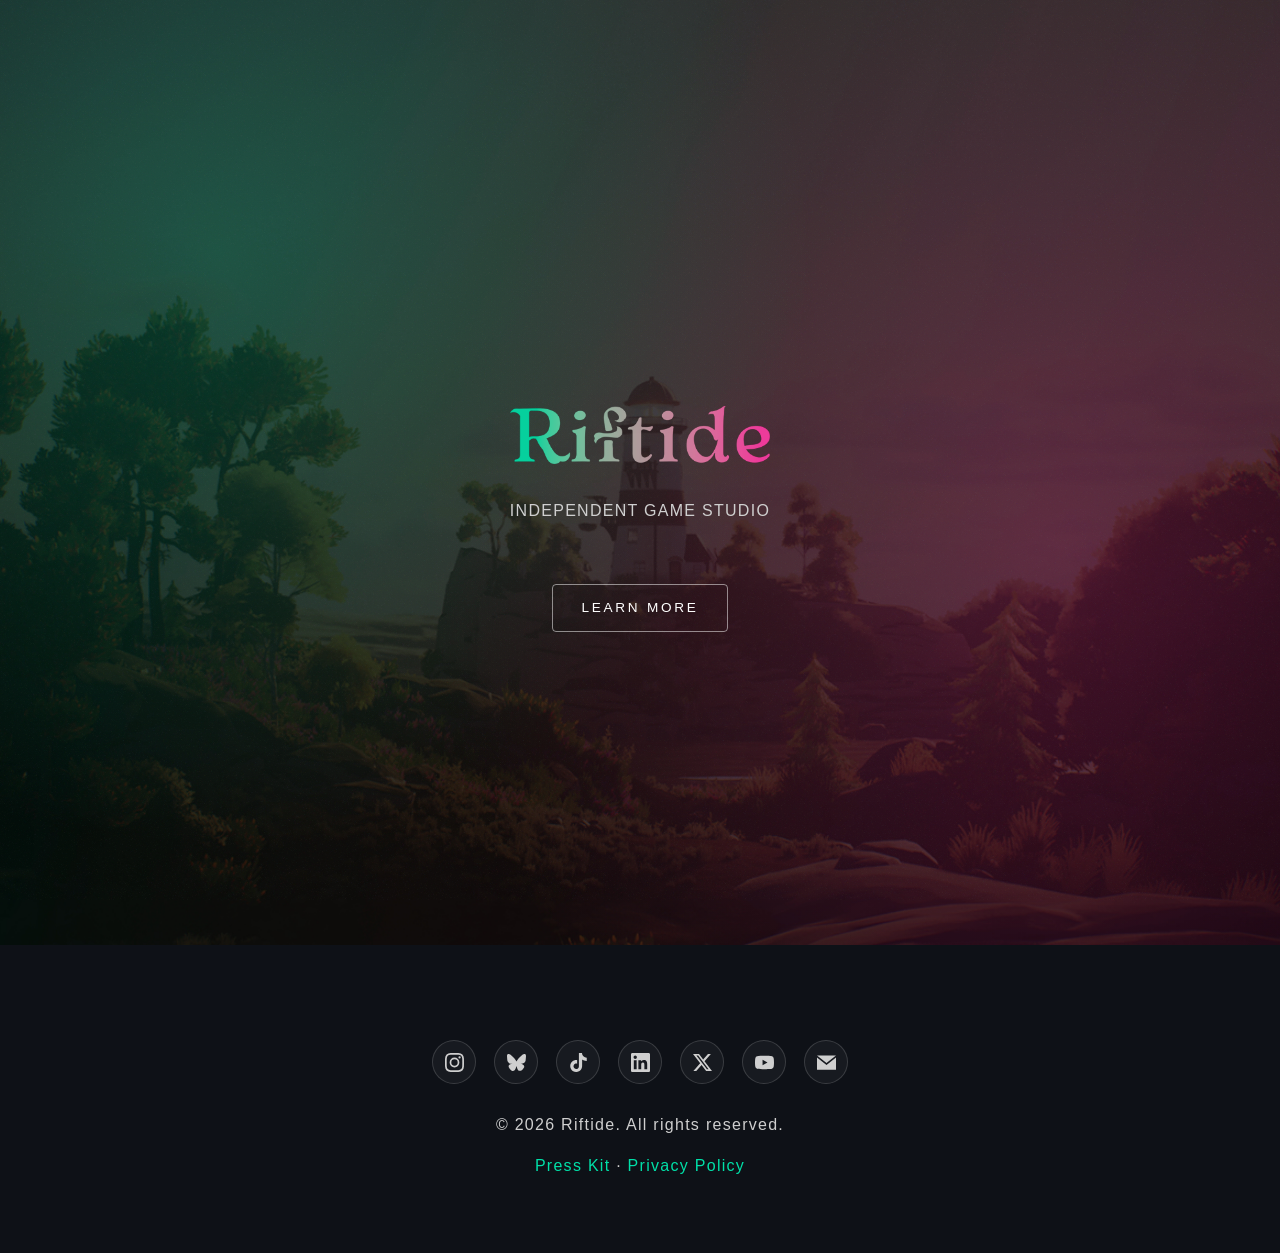
==== commit 6cfc8fac: "Updated the website and added a press kit" ====
--- a/index.html
+++ b/index.html
@@ -15,7 +15,7 @@
 <meta name="twitter:card" content="summary_large_image">
 <link rel="stylesheet" href="style.css">
 <script type="application/ld+json">
-{"@context":"https://schema.org","@type":"Organization","name":"Riftide","url":"https://riftidestudio.com","logo":"https://riftidestudio.com/images/Riftide_Logo.avif","sameAs":["https://www.instagram.com/riftidestudio","https://bsky.app/profile/riftide.bsky.social","https://www.tiktok.com/@riftidestudio","https://www.linkedin.com/company/riftide","https://x.com/YOUR_HANDLE","https://www.youtube.com/@YOUR_HANDLE"]}
+{"@context":"https://schema.org","@type":"Organization","name":"Riftide","url":"https://riftidestudio.com","logo":"https://riftidestudio.com/images/Riftide_Logo.avif","sameAs":["https://www.instagram.com/riftidestudio","https://bsky.app/profile/riftide.bsky.social","https://www.tiktok.com/@riftidestudio","https://www.linkedin.com/company/riftide","https://x.com/riftidestudio","https://www.youtube.com/@riftidestudio"]}
 </script>
 </head>
 
@@ -45,9 +45,10 @@
 <a href="https://www.linkedin.com/company/riftide" target="_blank" rel="noopener" aria-label="LinkedIn"><svg viewBox="0 0 24 24" xmlns="http://www.w3.org/2000/svg" aria-hidden="true"><path d="M20.447 20.452h-3.554v-5.569c0-1.328-.027-3.037-1.852-3.037-1.853 0-2.136 1.445-2.136 2.939v5.667H9.351V9h3.414v1.561h.046c.477-.9 1.637-1.85 3.37-1.85 3.601 0 4.267 2.37 4.267 5.455v6.286zM5.337 7.433c-1.144 0-2.063-.926-2.063-2.065 0-1.138.92-2.063 2.063-2.063 1.14 0 2.064.925 2.064 2.063 0 1.139-.925 2.065-2.064 2.065zm1.782 13.019H3.555V9h3.564v11.452zM22.225 0H1.771C.792 0 0 .774 0 1.729v20.542C0 23.227.792 24 1.771 24h20.451C23.2 24 24 23.227 24 22.271V1.729C24 .774 23.2 0 22.225 0z"/></svg></a>
 <a href="https://x.com/riftidestudio" target="_blank" rel="noopener" aria-label="X (Twitter)"><svg viewBox="0 0 24 24" xmlns="http://www.w3.org/2000/svg" aria-hidden="true"><path d="M18.901 1.153h3.68l-8.04 9.19L24 22.846h-7.406l-5.8-7.584-6.638 7.584H.474l8.6-9.83L0 1.154h7.594l5.243 6.932ZM17.61 20.644h2.039L6.486 3.24H4.298Z"/></svg></a>
 <a href="https://www.youtube.com/@riftidestudio" target="_blank" rel="noopener" aria-label="YouTube"><svg viewBox="0 0 24 24" xmlns="http://www.w3.org/2000/svg" aria-hidden="true"><path d="M23.498 6.186a3.016 3.016 0 0 0-2.122-2.136C19.505 3.545 12 3.545 12 3.545s-7.505 0-9.377.505A3.017 3.017 0 0 0 .502 6.186C0 8.07 0 12 0 12s0 3.93.502 5.814a3.016 3.016 0 0 0 2.122 2.136c1.871.505 9.376.505 9.376.505s7.505 0 9.377-.505a3.015 3.015 0 0 0 2.122-2.136C24 15.93 24 12 24 12s0-3.93-.502-5.814zM9.545 15.568V8.432L15.818 12l-6.273 3.568z"/></svg></a>
+<a href="mailto:riftidestudio@protonmail.com" aria-label="Email Riftide"><svg viewBox="0 0 24 24" xmlns="http://www.w3.org/2000/svg" aria-hidden="true"><path d="M12 12.713l-11.985-9.713h23.97l-11.985 9.713zm0 2.574l-12-9.725v15.438h24v-15.438l-12 9.725z"/></svg></a>
 </div>
 <p>&copy; 2026 Riftide. All rights reserved.</p>
-<p><a href="privacy-policy.html">Privacy Policy</a></p> 
+<p><a href="press.html">Press Kit</a> &middot; <a href="privacy-policy.html">Privacy Policy</a></p>
 </footer>
 </body>
 </html>
